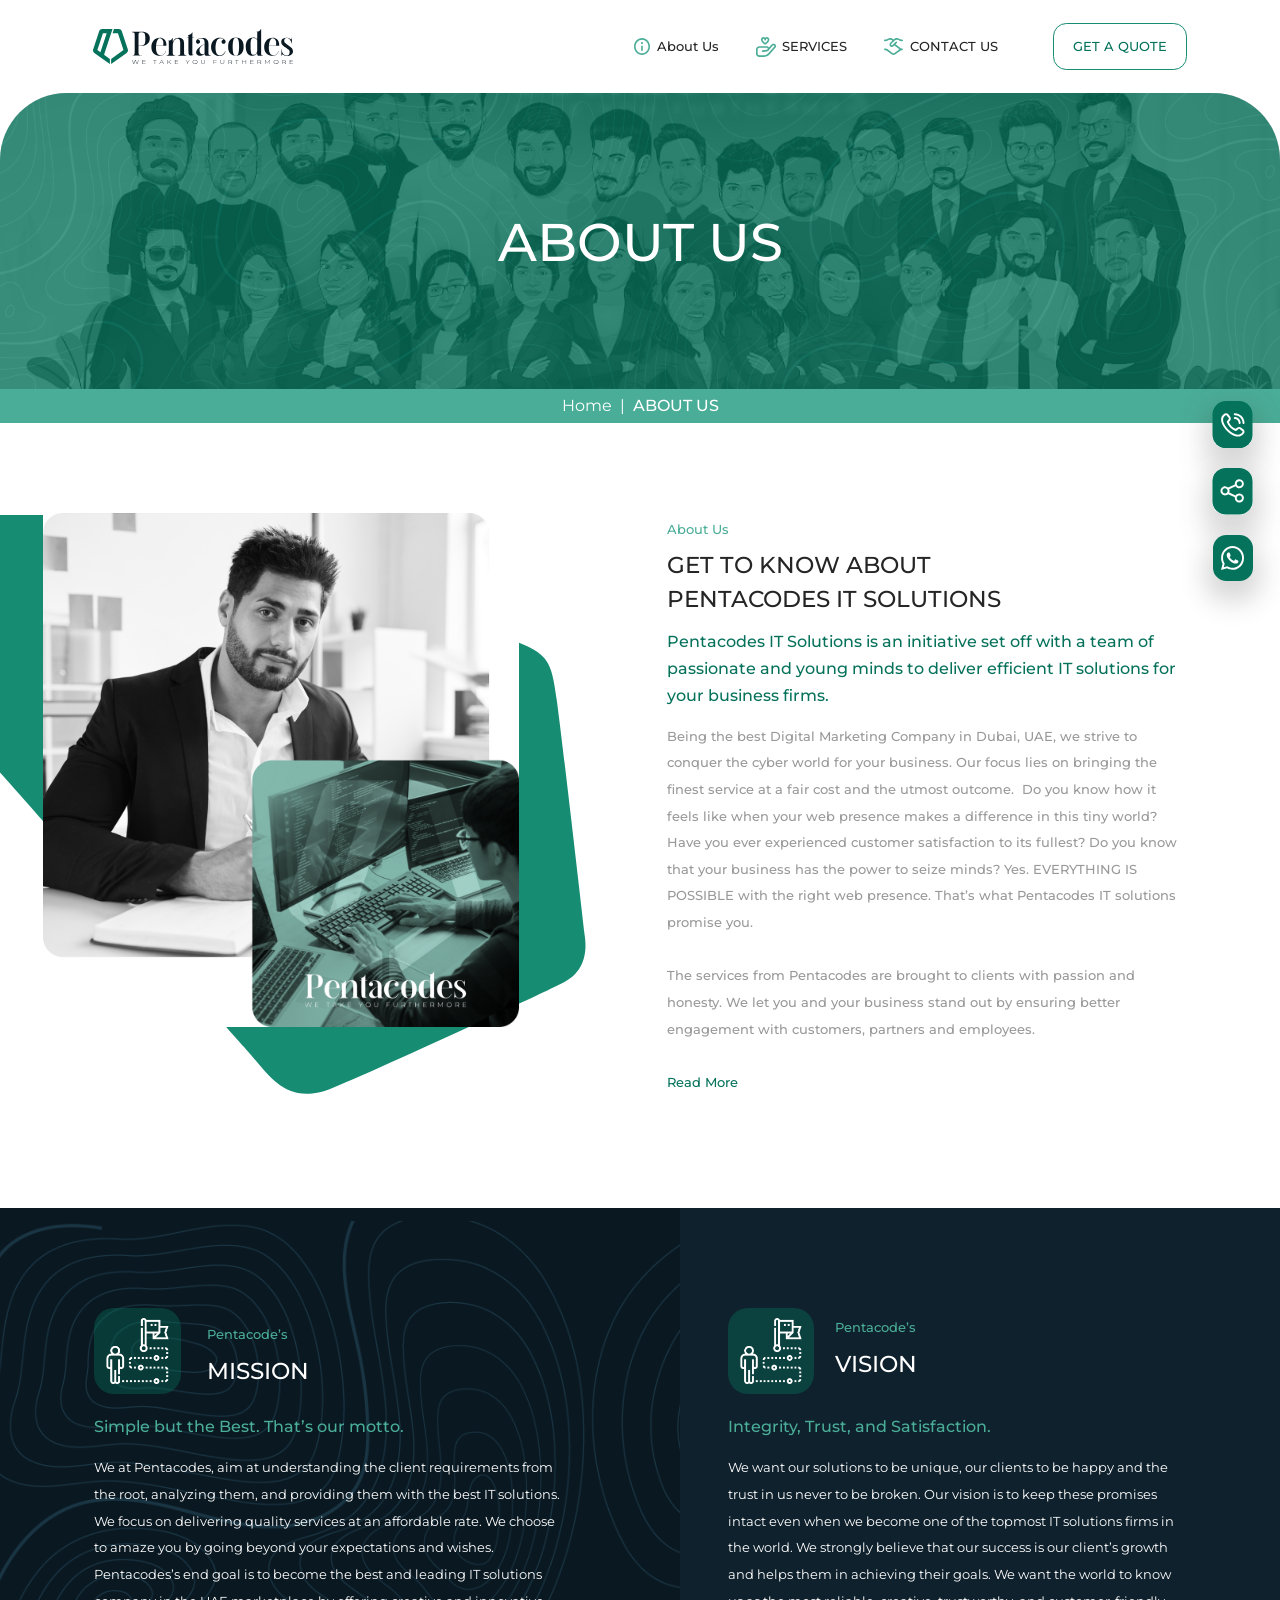
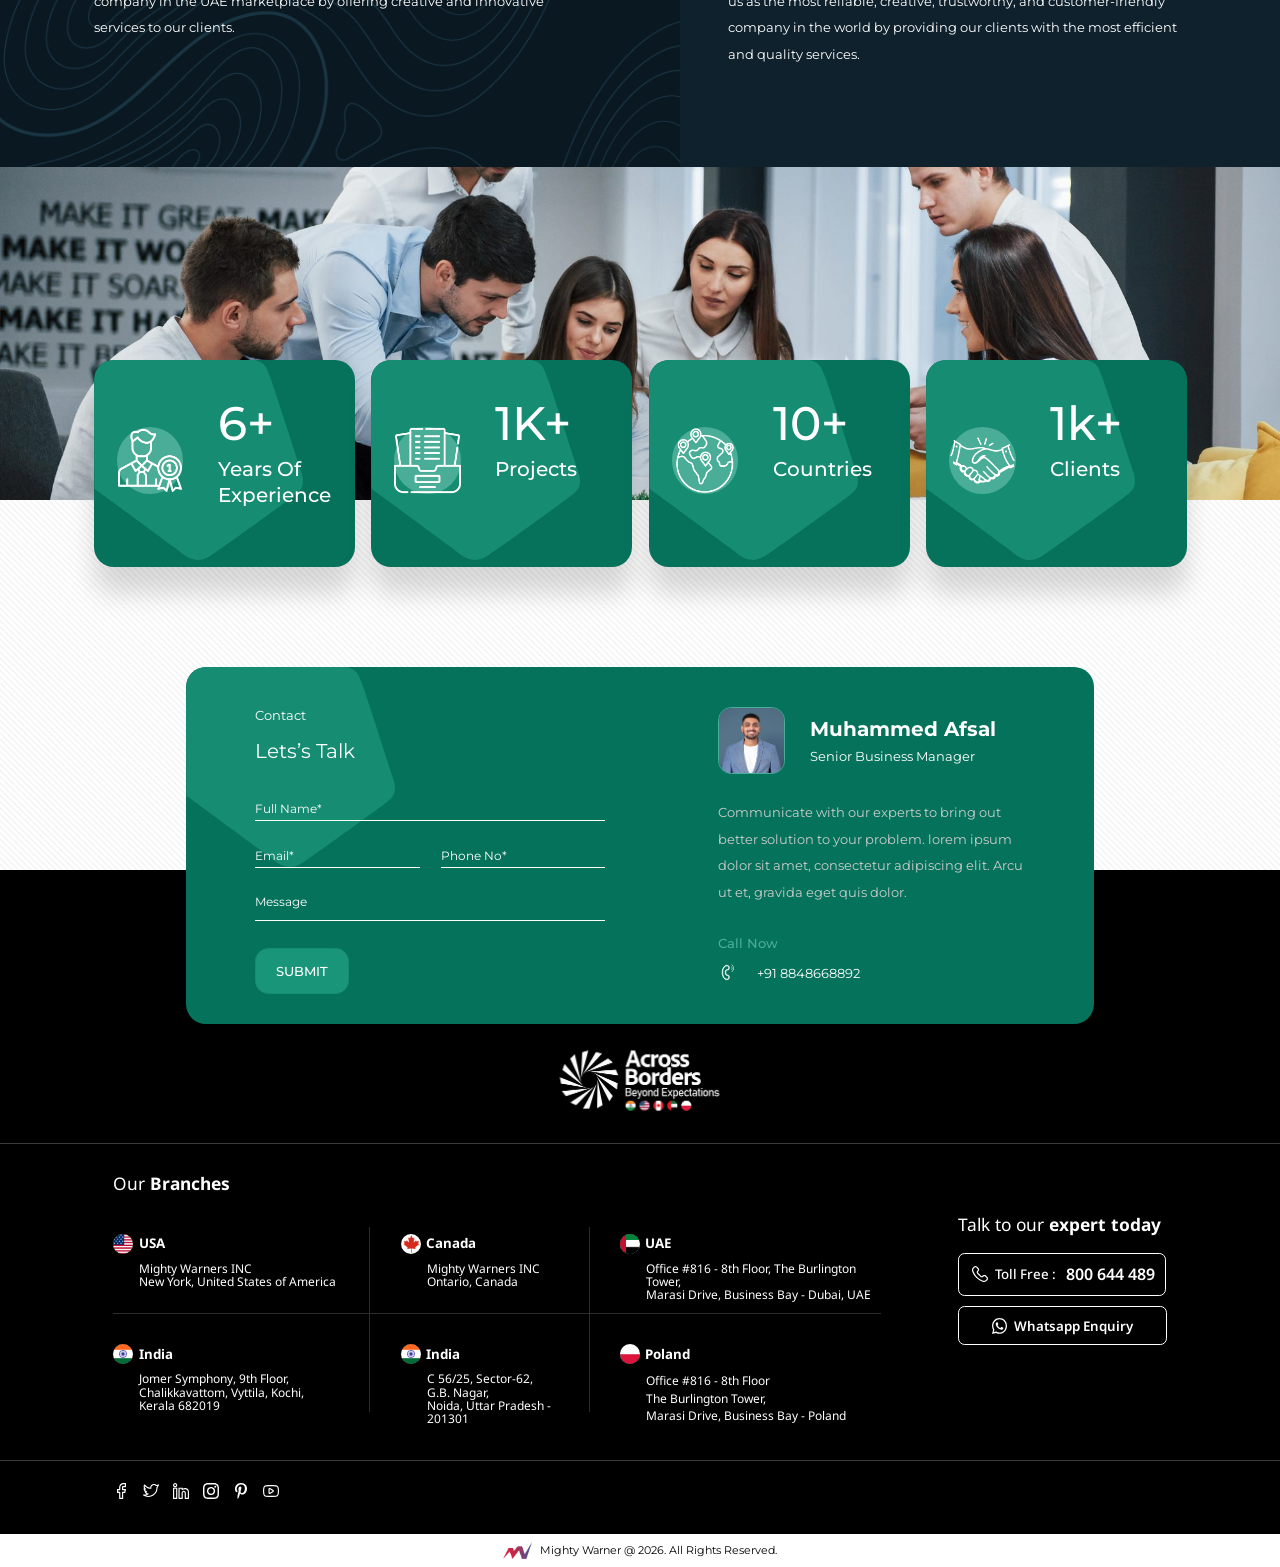
==== frontend/about.html @ 24c03537 "Initial commit" ====
<!DOCTYPE html>
<html lang="en">
<head>
  <meta charset="UTF-8">
  <meta name="viewport" content="width=device-width, initial-scale=1.0">
  <title>About Us — Pentacodes IT Solutions</title>
  <meta name="description" content="Learn about Pentacodes IT Solutions — our mission, vision, and the team behind web design, digital marketing and QuickBooks hosting for 4,300+ clients worldwide.">
  <!-- TODO: swap REPLACE_WITH_REAL_DOMAIN for the live domain before launch -->
  <link rel="canonical" href="https://REPLACE_WITH_REAL_DOMAIN/about.html">
  <meta property="og:type" content="website">
  <meta property="og:site_name" content="Pentacodes IT Solutions">
  <meta property="og:title" content="About Us — Pentacodes IT Solutions">
  <meta property="og:description" content="Our mission, vision, and the team behind Pentacodes IT Solutions.">
  <meta property="og:url" content="https://REPLACE_WITH_REAL_DOMAIN/about.html">
  <meta property="og:image" content="https://REPLACE_WITH_REAL_DOMAIN/assets/images/about2-collage.png">
  <meta name="twitter:card" content="summary_large_image">
  <meta name="twitter:title" content="About Us — Pentacodes IT Solutions">
  <meta name="twitter:description" content="Our mission, vision, and the team behind Pentacodes IT Solutions.">
  <meta name="twitter:image" content="https://REPLACE_WITH_REAL_DOMAIN/assets/images/about2-collage.png">
  <link rel="icon" type="image/svg+xml" href="assets/icons/logo-mark.svg">
  <link rel="preconnect" href="https://fonts.googleapis.com">
  <link rel="preconnect" href="https://fonts.gstatic.com" crossorigin>
  <link href="https://fonts.googleapis.com/css2?family=Montserrat:wght@400;500;600;700;800&family=Noto+Sans:wght@400;500;600;700&display=swap" rel="stylesheet">
  <link rel="stylesheet" href="css/common.css?v=11">
  <link rel="stylesheet" href="css/about.css?v=9">
</head>
<body>

  <!-- ================= HEADER ================= -->
  <header class="site-header site-header--inner">
    <div class="container">
      <a href="index.html" class="logo" aria-label="Pentacodes">
        <img class="logo__mark" src="assets/icons/logo-mark.svg" alt="">
        <img class="logo__text" src="assets/icons/logo-text.svg" alt="Pentacodes">
        <img class="logo__tagline" src="assets/icons/logo-tagline.svg" alt="We take you furthermore">
      </a>
      <button class="nav-toggle" aria-label="Toggle menu">
        <span></span><span></span><span></span>
      </button>
      <nav class="main-nav">
        <ul class="main-nav__list">
          <li class="main-nav__item main-nav__item--about">
            <a href="about.html"><img src="assets/icons/nav-about.svg" alt="">About Us</a>
          </li>
          <li class="main-nav__item main-nav__item--services">
            <a href="services.html"><img src="assets/icons/nav-services.svg" alt="">SERVICES</a>
          </li>
          <li class="main-nav__item main-nav__item--contact">
            <a href="contact.html"><img src="assets/icons/nav-contact.svg" alt="">CONTACT US</a>
          </li>
        </ul>
        <a href="contact.html" class="btn btn--white">GET A QUOTE</a>
      </nav>
    </div>
  </header>

  <!-- ================= SIDE FLOAT ================= -->
  <div class="side-float">
    <a href="#" class="side-float__btn side-float__btn--full" aria-label="Share">
      <img src="assets/icons/side-share.svg" alt="">
    </a>
    <a href="tel:+918848668892" class="side-float__btn side-float__btn--full" aria-label="Call">
      <img src="assets/icons/side-phone.svg" alt="">
    </a>
    <a href="https://wa.me/918848668892" class="side-float__btn side-float__btn--wa" aria-label="WhatsApp">
      <img src="assets/icons/side-whatsapp.svg" alt="">
    </a>
  </div>

  <!-- ================= BANNER ================= -->
  <section class="inner-banner">
    <div class="inner-banner__band">
      <img src="assets/images/innerbanner-photo.png" alt="">
      <h1 class="inner-banner__title">ABOUT US</h1>
    </div>
    <div class="inner-banner__crumb">
      <p><a href="index.html">Home</a>&nbsp;&nbsp;|&nbsp;&nbsp;<b>ABOUT US</b></p>
    </div>
  </section>

  <!-- ================= ABOUT ================= -->
  <section class="ab-about">
    <div class="ab-about__visual" aria-label="Pentacodes team">
      <img class="ab-about__deco" src="assets/images/about2-deco.svg" alt="">
      <img class="ab-about__collage" src="assets/images/about2-collage.png" alt="Pentacodes team">
    </div>
    <div class="ab-about__content">
      <p class="section-kicker">About Us</p>
      <h2 class="section-title ab-about__title">GET TO KNOW ABOUT<br>PENTACODES IT SOLUTIONS</h2>
      <p class="ab-about__intro">Pentacodes IT Solutions is an initiative set off with a team of passionate and young minds to deliver efficient IT solutions for your business firms.&nbsp;</p>
      <p class="ab-about__body">Being the best Digital Marketing Company in Dubai, UAE, we strive to conquer the cyber world for your business. Our focus lies on bringing the finest service at a fair cost and the utmost outcome.&nbsp; Do you know how it feels like when your web presence makes a difference in this tiny world? Have you ever experienced customer satisfaction to its fullest? Do you know that your business has the power to seize minds? Yes. EVERYTHING IS POSSIBLE with the right web presence. That&rsquo;s what Pentacodes IT solutions promise you.<br><br>The services from Pentacodes are brought to clients with passion and honesty. We let you and your business stand out by ensuring better engagement with customers, partners and employees.&nbsp;</p>
      <a href="#" class="ab-about__more">Read More</a>
    </div>
  </section>

  <!-- ================= MISSION & VISION ================= -->
  <section class="ab-mission">
    <div class="ab-mission__panel"></div>
    <div class="ab-mission__col ab-mission__col--left">
      <div class="ab-mission__icon">
        <img src="assets/icons/goal.png" alt="">
      </div>
      <div class="ab-mission__head">
        <p class="ab-mission__kicker">Pentacode&rsquo;s</p>
        <h2 class="ab-mission__title">MISSION</h2>
      </div>
      <p class="ab-mission__tagline">Simple but the Best. That&rsquo;s our motto.</p>
      <p class="ab-mission__body">We at Pentacodes, aim at understanding the client requirements from the root, analyzing them, and providing them with the best IT solutions. We focus on delivering quality services at an affordable rate. We choose to amaze you by going beyond your expectations and wishes. Pentacodes&rsquo;s end goal is to become the best and leading IT solutions company in the UAE marketplace by offering creative and innovative services to our clients.</p>
    </div>
    <div class="ab-mission__col ab-mission__col--right">
      <div class="ab-mission__icon">
        <img src="assets/icons/goal.png" alt="">
      </div>
      <div class="ab-mission__head">
        <p class="ab-mission__kicker">Pentacode&rsquo;s</p>
        <h2 class="ab-mission__title">VISION</h2>
      </div>
      <p class="ab-mission__tagline">Integrity, Trust, and Satisfaction.</p>
      <p class="ab-mission__body">We want our solutions to be unique, our clients to be happy and the trust in us never to be broken. Our vision is to keep these promises intact even when we become one of the topmost IT solutions firms in the world. We strongly believe that our success is our client&rsquo;s growth and helps them in achieving their goals. We want the world to know us as the most reliable, creative, trustworthy, and customer-friendly company in the world by providing our clients with the most efficient and quality services.</p>
    </div>
  </section>

  <!-- ================= COMPANY STATS ================= -->
  <section class="ab-company">
    <div class="hc-cards">
      <div class="hc-card">
        <img class="hc-card__blob" src="assets/images/footer-card-blob.svg" alt="">
        <div class="hc-card__icon">
          <span></span>
          <img src="assets/icons/stat-experience.png" alt="">
        </div>
        <div class="hc-card__text">
          <p class="hc-card__num">6+</p>
          <p class="hc-card__label">Years Of<br>Experience</p>
        </div>
      </div>
      <div class="hc-card">
        <img class="hc-card__blob" src="assets/images/footer-card-blob.svg" alt="">
        <div class="hc-card__icon">
          <span></span>
          <img src="assets/icons/stat-projects.png" alt="">
        </div>
        <div class="hc-card__text">
          <p class="hc-card__num">1K+</p>
          <p class="hc-card__label">Projects</p>
        </div>
      </div>
      <div class="hc-card">
        <img class="hc-card__blob" src="assets/images/footer-card-blob.svg" alt="">
        <div class="hc-card__icon">
          <span></span>
          <img src="assets/icons/stat-countries.png" alt="">
        </div>
        <div class="hc-card__text">
          <p class="hc-card__num">10+</p>
          <p class="hc-card__label">Countries</p>
        </div>
      </div>
      <div class="hc-card">
        <img class="hc-card__blob" src="assets/images/footer-card-blob.svg" alt="">
        <div class="hc-card__icon">
          <span></span>
          <img src="assets/icons/stat-clients.png" alt="">
        </div>
        <div class="hc-card__text">
          <p class="hc-card__num">1k+</p>
          <p class="hc-card__label">Clients</p>
        </div>
      </div>
    </div>
  </section>

  <!-- ================= TEXTURE STRIP + FOOTER ================= -->
  <div class="texture-strip ab-strip"></div>

  <footer class="site-footer ab-footer">
    <div class="footer-cta">
      <img class="footer-cta__blob" src="assets/images/footer-card-blob.svg" alt="">
      <div class="footer-cta__inner">
        <div class="footer-cta__left">
          <p class="footer-cta__kicker">Contact</p>
          <p class="footer-cta__title">Lets&rsquo;s Talk</p>
          <form class="footer-form" data-lead-form data-form-id="footer-cta" novalidate>
            <input type="text" name="name" placeholder="Full Name*" required>
            <div class="footer-form__row">
              <input type="email" name="email" placeholder="Email*" required>
              <input type="tel" name="phone" placeholder="Phone No*" required>
            </div>
            <textarea name="message" rows="1" placeholder="Message"></textarea>
            <input type="text" name="company" class="hp-field" tabindex="-1" autocomplete="off" aria-hidden="true">
            <button type="submit" class="btn btn--green">SUBMIT</button>
            <p class="form-feedback" role="status" aria-live="polite"></p>
          </form>
        </div>
        <div class="footer-cta__right">
          <div class="footer-cta__person">
            <img class="footer-cta__photo" src="assets/images/afsal.png" alt="Muhammed Afsal">
            <div>
              <p class="footer-cta__name">Muhammed Afsal</p>
              <p class="footer-cta__role">Senior Business Manager</p>
            </div>
          </div>
          <p class="footer-cta__desc">Communicate with our experts to bring out better solution to your problem. lorem ipsum dolor sit amet, consectetur adipiscing elit. Arcu ut et, gravida eget quis dolor.</p>
          <a class="footer-cta__call" href="tel:+918848668892">
            <p class="footer-cta__callnow">Call Now</p>
            <p class="footer-cta__phone">
              <img src="assets/icons/icon-callnow.svg" alt="">
              +91 8848668892
            </p>
          </a>
        </div>
      </div>
    </div>

    <div class="footer-black">
      <div class="footer-ab-logo">
        <img src="assets/images/across-borders-logo.png" alt="Across Borders — Beyond Expectations">
      </div>
      <hr class="footer-divider">
      <div class="footer-main">
        <h3 class="footer-main__heading">Our <b>Branches</b></h3>
        <div class="footer-branches">
          <div class="footer-branches__row">
            <div class="footer-branch">
              <div class="footer-branch__head">
                <img src="assets/icons/flag-usa.png" alt=""><span>USA</span>
              </div>
              <p class="footer-branch__addr">Mighty Warners INC<br>New York, United States of America</p>
            </div>
            <div class="footer-branch">
              <div class="footer-branch__head">
                <img src="assets/icons/flag-canada.png" alt=""><span>Canada</span>
              </div>
              <p class="footer-branch__addr">Mighty Warners INC<br>Ontario, Canada</p>
            </div>
            <div class="footer-branch">
              <div class="footer-branch__head">
                <img src="assets/icons/flag-uae.png" alt=""><span>UAE</span>
              </div>
              <p class="footer-branch__addr">Office #816 - 8th Floor, The Burlington Tower,<br>Marasi Drive, Business Bay - Dubai, UAE</p>
            </div>
          </div>
          <div class="footer-branches__row">
            <div class="footer-branch">
              <div class="footer-branch__head">
                <img src="assets/icons/flag-india.png" alt=""><span>India</span>
              </div>
              <p class="footer-branch__addr">Jomer Symphony, 9th Floor,<br>Chalikkavattom, Vyttila, Kochi, Kerala 682019</p>
            </div>
            <div class="footer-branch">
              <div class="footer-branch__head">
                <img src="assets/icons/flag-india.png" alt=""><span>India</span>
              </div>
              <p class="footer-branch__addr">C 56/25, Sector-62, G.B. Nagar,<br>Noida, Uttar Pradesh - 201301</p>
            </div>
            <div class="footer-branch footer-branch--poland">
              <div class="footer-branch__head">
                <img src="assets/icons/flag-poland.png" alt=""><span>Poland</span>
              </div>
              <p class="footer-branch__addr">Office #816 - 8th Floor<br>The Burlington Tower,<br>Marasi Drive, Business Bay - Poland</p>
            </div>
          </div>
          <hr class="footer-branches__hr">
        </div>
        <aside class="footer-expert">
          <p class="footer-expert__title">Talk to our <b>expert today</b></p>
          <a href="tel:800644489" class="footer-expert__btn footer-expert__btn--call">
            <img src="assets/icons/icon-call.svg" alt="">
            <span class="label">Toll Free :&nbsp;</span>
            <span class="number">800 644 489</span>
          </a>
          <a href="https://wa.me/918848668892" class="footer-expert__btn footer-expert__btn--wa">
            <img src="assets/icons/icon-whatsapp-round.svg" alt="">
            Whatsapp Enquiry
          </a>
        </aside>
      </div>
      <hr class="footer-divider footer-divider--bottom">
      <div class="footer-social-row">
        <div class="footer-socials">
          <a href="#" aria-label="Facebook"><img src="assets/icons/icon-facebook.svg" alt=""></a>
          <a href="#" aria-label="Twitter"><img src="assets/icons/icon-twitter.svg" alt=""></a>
          <a href="#" aria-label="LinkedIn"><img src="assets/icons/icon-linkedin.svg" alt=""></a>
          <a href="#" aria-label="Instagram"><img src="assets/icons/icon-instagram.svg" alt=""></a>
          <a href="#" aria-label="Pinterest"><img src="assets/icons/icon-pinterest.svg" alt=""></a>
          <a href="#" aria-label="YouTube"><img src="assets/icons/icon-youtube.svg" alt=""></a>
        </div>
      </div>
    </div>
    <div class="footer-bottombar">
      <img src="assets/icons/mw-mini-logo.png" alt="Mighty Warner">
      <span>Mighty Warner @ 2026. All Rights Reserved.</span>
    </div>
  </footer>

  <script src="js/config.js?v=1"></script>
  <script src="js/script.js?v=5"></script>
</body>
</html>
---- frontend/css/common.css ----
/* ============================================================
   Penta Tech — common.css
   Shared: tokens, reset, scaling system, header, side buttons,
   footer (Let's Talk card + branches + bottom bar)
   Design source: Figma "Penta-Tech" (1920px desktop frames)
   Unit system: 1rem = 16px at 1920px viewport. For laptops
   (1025–1919px) the root font-size scales with the viewport so
   the desktop layout renders as an exact proportional replica.
   ============================================================ */

:root {
  --green: #05735b;
  --green-panel: #07725b;
  --green-mid: #19967a;
  --green-border: #168c72;
  --green-icon-bg: #188970;
  --green-light: #4aad97;
  --navy: #0a1821;
  --navy-card: #1f3a4b;
  --text-dark: #252525;
  --grey-text: #ccc;
  --font-main: 'Montserrat', sans-serif;
  --font-alt: 'Noto Sans', sans-serif;
}

* { margin: 0; padding: 0; box-sizing: border-box; }

html { font-size: 16px; overflow-x: hidden; }
/* Laptop proportional scaling: 1920/120 = 16px  */
@media (max-width: 1919px) and (min-width: 1025px) {
  html { font-size: 0.8333333vw; }
}
@media (max-width: 1024px) {
  html { font-size: 16px; }
}

body {
  font-family: var(--font-main);
  background: #fff;
  color: var(--text-dark);
  max-width: 1920px;
  margin: 0 auto;
  overflow-x: hidden;
}

img { display: block; max-width: 100%; }
a { text-decoration: none; color: inherit; }
ul { list-style: none; }
button, input, textarea { font-family: inherit; background: none; border: none; outline: none; }

.container {
  width: 102.5rem; /* 1640 */
  margin: 0 auto;
}

/* ---------- Buttons ---------- */
.btn {
  display: inline-flex;
  align-items: center;
  justify-content: center;
  height: 4.375rem;              /* 70 */
  border-radius: 1.25rem;        /* 20 */
  border: 1px solid var(--green-border);
  font-family: var(--font-main);
  font-weight: 500;
  font-size: 1.25rem;            /* 20 */
  line-height: 2.5rem;
  cursor: pointer;
  white-space: nowrap;
  transition: transform 0.3s ease, box-shadow 0.3s ease, background-color 0.3s ease, color 0.3s ease;
}
.btn--white { background: #fff; color: var(--green); }
.btn--green { background: var(--green-mid); color: #fff; }
.btn--white:hover {
  background: var(--green);
  color: #fff;
  transform: translateY(-0.1875rem);
  box-shadow: 0 0.9375rem 1.5625rem 0 rgba(5, 115, 91, 0.25);
}
.btn--green:hover {
  background: var(--green-panel);
  transform: translateY(-0.1875rem);
  box-shadow: 0 0.9375rem 1.5625rem 0 rgba(7, 114, 91, 0.3);
}

/* ---------- Header ---------- */
.site-header {
  position: relative;
  z-index: 20;
  background: #fff;
  height: 7.5rem;                /* 120 */
}
.site-header .container {
  height: 100%;
  display: flex;
  align-items: center;
  justify-content: space-between;
}
.logo {
  position: relative;
  width: 18.75rem;               /* 300 */
  height: 3.334rem;              /* 53.34 */
  flex-shrink: 0;
}
.logo__mark {
  position: absolute; left: 0; top: 0;
  width: 3.2554rem;              /* 52.09 */
  height: 3.3217rem;             /* 53.15 */
}
.logo__text {
  position: absolute;
  left: 3.6607rem;               /* 58.57 */
  top: 0;
  width: 15.0832rem;             /* 241.33 */
  height: 2.4974rem;             /* 39.96 */
}
.logo__tagline {
  position: absolute;
  left: 3.6546rem;               /* 58.47 */
  top: 2.8788rem;                /* 46.06 */
  width: 15.0954rem;             /* 241.53 */
  height: 0.4552rem;             /* 7.28 */
}
.main-nav {
  display: flex;
  align-items: center;
}
.main-nav__list {
  display: flex;
  align-items: center;
  gap: 3.4375rem;                /* 55 */
  margin-right: 5.125rem;        /* 82 */
}
.main-nav__item a {
  display: flex;
  align-items: center;
  gap: 0.625rem;                 /* 10 */
  font-weight: 500;
  font-size: 1.25rem;            /* 20 */
  line-height: 1.25rem;
  color: var(--text-dark);
  transition: color 0.3s ease;
}
.main-nav__item a:hover { color: var(--green-mid); }
.main-nav__item img { width: 1.5625rem; height: 1.5625rem; }        /* 25 */
.main-nav__item--services img { width: 1.875rem; height: 1.875rem; } /* 30 */
.main-nav__item--contact img { width: 1.8125rem; height: 1.5625rem; } /* 29x25 */
.main-nav .btn { width: 12.5625rem; }  /* 201 */

.nav-toggle {
  display: none;
  flex-direction: column;
  gap: 6px;
  cursor: pointer;
  padding: 6px;
}
.nav-toggle span {
  display: block;
  width: 30px; height: 3px;
  background: var(--green);
  border-radius: 2px;
  transition: 0.3s;
}
.nav-toggle:hover span { background: var(--green-mid); }

/* ---------- Side floating buttons ---------- */
.side-float {
  position: fixed;
  right: 2.5625rem;              /* 41 */
  top: 37.625rem;                /* 602 */
  width: 3.75rem;                /* 60 */
  z-index: 50;
}
.side-float__btn {
  position: relative;
  display: block;
  width: 3.75rem;                /* 60 */
  height: 4.375rem;              /* 70 */
  margin-bottom: 1.875rem;       /* 30 */
  border-radius: 1.25rem;
  transition: transform 0.3s ease;
}
.side-float__btn:last-child { margin-bottom: 0; }
/* hover effects are gated to real pointers (mouse/trackpad) — on touchscreens,
   :hover fires on tap without a real "leave" event, so a scaling hover here
   would grow the button into its neighbor's 8px gap and require a confusing
   double-tap (first tap shows :hover, second tap actually follows the link) */
@media (hover: hover) and (pointer: fine) {
  .side-float__btn:hover { transform: scale(1.1); }
}
/* share / phone svgs include button bg + shadow bleed (160x170 canvas for 60x70 btn) */
.side-float__btn--full img {
  position: absolute;
  width: 10rem;                  /* 160 */
  height: 10.625rem;             /* 170 */
  max-width: none;
  left: -3.125rem;               /* -50 */
  top: -1.875rem;                /* -30 */
}
.side-float__btn--wa {
  background: var(--green);
  box-shadow: 0 1.25rem 2.5rem 0.625rem rgba(56, 52, 52, 0.2);
  display: flex;
  align-items: center;
  justify-content: center;
  transition: transform 0.3s ease, box-shadow 0.3s ease, background-color 0.3s ease;
}
@media (hover: hover) and (pointer: fine) {
  .side-float__btn--wa:hover {
    background: var(--green-mid);
    box-shadow: 0 1.25rem 2.5rem 0.625rem rgba(56, 52, 52, 0.35);
  }
}
.side-float__btn--wa img {
  width: 2.1875rem;              /* 35 */
  height: 2.2rem;
}

/* ---------- Footer ---------- */
.site-footer {
  position: relative;
  margin-top: 6.25rem; /* page sections control their own spacing; overridden per page */
}

/* Let's Talk card */
.footer-cta {
  position: relative;
  z-index: 2;
  width: 85.125rem;              /* 1362 */
  height: 33.4375rem;            /* 535 */
  margin: 0 auto -14.375rem;     /* overlaps black area by 230 */
  background: var(--green);
  border-radius: 1.875rem;       /* 30 */
  overflow: hidden;
}
.footer-cta__blob {
  position: absolute;
  left: 0; top: 0;
  width: 19.5667rem;             /* 313 */
  height: 18.75rem;              /* 300 */
}
.footer-cta__inner {
  position: relative;
  display: flex;
  justify-content: space-between;
  padding: 3.75rem 6.25rem 0 6.25rem;  /* 60 100 */
}
.footer-cta__left { width: 33.0625rem; /* 529 */ position: relative; padding-left: 0.25rem; }
.footer-cta__kicker {
  font-size: 1.25rem;            /* 20 */
  font-weight: 400;
  color: #fff;
}
.footer-cta__title {
  font-size: 1.875rem;           /* 30 */
  font-weight: 400;
  color: #fff;
  margin-top: 1.5rem;            /* 5683-5639-20 ≈ 24 */
}
.footer-form { margin-top: 3.5625rem; /* 5780-5683-30+... = 57 */ }
.footer-form input,
.footer-form textarea {
  display: block;
  width: 32.8125rem;             /* 525 */
  color: #fff;
  font-size: 1.125rem;           /* 18 */
  font-weight: 400;
  padding-bottom: 0.375rem;
  border-bottom: 1px solid #fff;
  border-radius: 0;
  resize: none;
}
.footer-form input::placeholder,
.footer-form textarea::placeholder { color: #fff; opacity: 1; }
.footer-form__row {
  display: flex;
  gap: 1.9375rem;                /* 31 */
  margin-top: 2.5rem;            /* 40 */
}

/* ---------- lead-capture forms: honeypot + submit feedback ---------- */
.hp-field {
  position: absolute !important;
  width: 1px; height: 1px;
  padding: 0; margin: -1px;
  overflow: hidden;
  clip: rect(0, 0, 0, 0);
  white-space: nowrap;
  border: 0;
}
.form-feedback {
  margin-top: 0.75rem;
  font-size: 1rem;
  font-weight: 500;
  min-height: 1.25em;
}
.form-feedback[data-state="success"] { color: var(--green-light); }
.form-feedback[data-state="error"] { color: #ff8a80; }
button[disabled] { opacity: 0.6; cursor: not-allowed; }
.footer-form__row input { width: 15.4375rem; }  /* 247 */
.footer-form textarea { margin-top: 2.5rem; height: 2.5rem; }
.footer-form .btn {
  margin-top: 2.5rem;
  width: 8.8125rem;              /* 141 */
}
.footer-cta__right { width: 29rem; /* 464 */ padding-top: 0; }
.footer-cta__person {
  display: flex;
  align-items: flex-start;
  gap: 2.375rem;                 /* 38 */
}
.footer-cta__photo {
  width: 6.25rem; height: 6.25rem;    /* 100 */
  border: 1px solid var(--green-light);
  border-radius: 1.25rem;
  object-fit: cover;
}
.footer-cta__name {
  font-size: 1.875rem;           /* 30 */
  font-weight: 700;
  color: #fff;
  margin-top: 0.9375rem;         /* 15 */
}
.footer-cta__role {
  font-size: 1.25rem;            /* 20 */
  font-weight: 400;
  color: #fff;
  margin-top: 0.625rem;
}
.footer-cta__desc {
  margin-top: 2.375rem;          /* 5777-5739+... = 38 */
  font-size: 1.25rem;            /* 20 */
  line-height: 2.5rem;           /* 40 */
  color: var(--grey-text);
  font-weight: 400;
}
.footer-cta__call { display: block; cursor: pointer; }
.footer-cta__callnow {
  margin-top: 2.75rem;           /* 44 */
  font-size: 1.25rem;
  font-weight: 500;
  color: var(--green-light);
  transition: color 0.3s ease;
}
.footer-cta__phone {
  display: flex;
  align-items: center;
  gap: 1.9375rem;                /* 31 */
  margin-top: 1.1875rem;         /* 19 */
  font-size: 1.25rem;
  color: #fff;
  transition: transform 0.3s ease;
}
.footer-cta__phone img { width: 1.7rem; height: 1.66rem; transition: transform 0.3s ease; }
.footer-cta__call:hover .footer-cta__callnow { color: #fff; }
.footer-cta__call:hover .footer-cta__phone { transform: translateX(0.3125rem); }
.footer-cta__call:hover .footer-cta__phone img { transform: scale(1.15); }

/* Black footer body */
.footer-black {
  background: #000;
  color: #fff;
  padding-top: 16.5625rem;       /* 265: across-borders logo offset from black top */
}
.footer-ab-logo {
  position: relative;
  margin: 0 auto;
  width: 15.625rem;              /* 250 */
  height: 6.2908rem;             /* 100.65 */
  overflow: hidden;
}
.footer-ab-logo img {
  position: absolute;
  max-width: none;
  width: 148.3%;                 /* Figma image crop transform */
  height: 460.43%;
  left: -24.48%;
  top: -181.65%;
}
.footer-divider {
  border: none;
  border-top: 1px solid rgba(255, 255, 255, 0.23);
  margin-top: 2.6875rem;         /* 6293-6249.7 = 43 */
}
.footer-main {
  position: relative;
  width: 98.75rem;               /* 1580 (170 margins) */
  margin: 2.9375rem auto 0;      /* 6340-6293 = 47 */
  min-height: 26.75rem;          /* 6293->6800 area minus heading offset */
}
.footer-main__heading {
  font-family: var(--font-alt);
  font-size: 1.625rem;           /* 26 */
  font-weight: 400;
  line-height: 1.625rem;
}
.footer-main__heading b { font-weight: 700; }

.footer-branches {
  position: relative;
  width: 71.9375rem;             /* 1151: 170 -> 1321 */
  display: flow-root;            /* keep row margins inside so divider offsets stay anchored */
}
.footer-branches__row {
  display: flex;
  margin-top: 3.875rem;          /* rows at y6428; branches div starts at heading bottom (6366) */
}
.footer-branches__row + .footer-branches__row {
  margin-top: 4rem;              /* row2 at y6594; row1 bottom ≈ 6530 */
}
.footer-branch { font-family: var(--font-alt); }
.footer-branch:nth-child(1) { width: 26.9375rem; }  /* col2 starts at 431 */
.footer-branch:nth-child(2) { width: 20.5625rem; }  /* col3 starts at 760 (930-170) */
.footer-branch:nth-child(3) { flex: 1; }
.footer-branch__head {
  display: flex;
  align-items: center;
  gap: 0.5rem;                   /* 8 */
}
.footer-branch__head img {
  width: 1.875rem; height: 1.875rem;   /* 30 */
  border-radius: 50%;                  /* clip export canvas to the circular flag */
  object-fit: cover;
}
.footer-branch__head span {
  font-size: 1.25rem;            /* 20 */
  font-weight: 700;
  line-height: 1.25rem;
}
.footer-branch__addr {
  margin: 0.75rem 0 0 2.4375rem; /* text starts 39px right of col */
  font-size: 1.125rem;           /* 18 */
  font-weight: 400;
  line-height: 1.25rem;          /* 20 */
}
.footer-branch--poland .footer-branch__addr { line-height: 1.625rem; } /* 26 */
/* exact Figma text-block widths so addresses wrap inside their grid cells */
.footer-branches__row:nth-child(1) .footer-branch:nth-child(1) .footer-branch__addr { max-width: 18.625rem; }  /* 298 */
.footer-branches__row:nth-child(1) .footer-branch:nth-child(2) .footer-branch__addr { max-width: 12.0225rem; } /* 192.4 */
.footer-branches__row:nth-child(1) .footer-branch:nth-child(3) .footer-branch__addr { max-width: 22rem; }      /* 352 */
.footer-branches__row:nth-child(2) .footer-branch:nth-child(1) .footer-branch__addr { max-width: 18.3335rem; } /* 293.3 */
.footer-branches__row:nth-child(2) .footer-branch:nth-child(2) .footer-branch__addr { max-width: 12.25rem; }   /* 196 */
.footer-branches__row:nth-child(2) .footer-branch:nth-child(3) .footer-branch__addr { max-width: 24.4375rem; } /* 391 */

/* vertical dividers between branch columns (x 554 & 883 abs => 384 & 713 in container) */
.footer-branches::before,
.footer-branches::after {
  content: "";
  position: absolute;
  top: 3.25rem;                  /* lines y6418..6696; branches div top = 6366 */
  height: 17.375rem;             /* 278 */
  width: 0;
  border-left: 1px solid #2c2c2c;
}
.footer-branches::before { left: 24rem; }      /* 554-170 = 384 */
.footer-branches::after { left: 44.5625rem; }  /* 883-170 = 713 */
/* horizontal divider between rows (y 6547) */
.footer-branches .footer-branches__hr {
  position: absolute;
  left: 0;
  top: 11.3125rem;               /* 6547; branches div top = 6366 */
  width: 100%;
  border: none;
  border-top: 1px solid #2c2c2c;
}

/* Right: talk to expert */
.footer-expert {
  position: absolute;
  right: 0;
  top: 3.875rem;                 /* 6402-6340 = 62 */
  width: 19.5625rem;             /* 313 */
  font-family: var(--font-alt);
}
.footer-expert__title {
  font-size: 1.625rem;           /* 26 */
  font-weight: 400;
  line-height: 1.625rem;
  white-space: nowrap;
}
.footer-expert__title b { font-weight: 700; }
.footer-expert__btn {
  display: flex;
  align-items: center;
  gap: 0.625rem;
  border: 1px solid #fff;
  border-radius: 0.625rem;       /* 10 */
  color: #fff;
  font-family: var(--font-alt);
  white-space: nowrap;
  transition: background-color 0.3s ease, color 0.3s ease, transform 0.3s ease;
}
.footer-expert__btn:hover {
  background: #fff;
  color: var(--green-panel);
  transform: translateY(-0.1875rem);
}
.footer-expert__btn img { width: 1.5rem; height: 1.5rem; }
.footer-expert__btn--call {
  margin-top: 1.8125rem;         /* 6457-6402-26 = 29 */
  width: 19.5rem;                /* 312 */
  height: 4rem;                  /* 64 */
  padding: 0 1.25rem;
}
.footer-expert__btn--call .label { font-size: 1.25rem; font-weight: 500; }
.footer-expert__btn--call .number { font-size: 1.5rem; font-weight: 600; }
.footer-expert__btn--wa {
  margin-top: 1rem;              /* 6537-6457-64 = 16 */
  width: 19.5625rem;             /* 313 */
  height: 3.625rem;              /* 58 */
  justify-content: center;
  font-size: 1.25rem;
  font-weight: 600;
}

/* social row */
.footer-divider--bottom { margin-top: 0; }
.footer-social-row {
  width: 98.75rem;
  margin: 0 auto;
  display: flex;
  align-items: center;
  justify-content: space-between;
  padding: 2rem 0 3.3125rem;     /* 6832-6800 = 32 top; 6909-6856 = 53 bottom */
}
.footer-socials {
  display: flex;
  align-items: center;
  gap: 1.3125rem;                /* 21 */
}
.footer-socials a {
  display: flex; align-items: center; justify-content: center;
  width: 1.5rem; height: 1.5rem;
  transition: transform 0.3s ease, opacity 0.3s ease;
}
.footer-socials a:hover { transform: translateY(-0.25rem) scale(1.15); opacity: 0.85; }
.footer-socials img { max-width: 100%; max-height: 100%; width: auto; height: auto; }
.footer-copy {
  font-family: var(--font-alt);
  font-size: 1.25rem;            /* 20 */
  font-weight: 500;
  line-height: 1.25rem;
}

/* bottom white bar */
.footer-bottombar {
  background: #fff;
  height: 3.125rem;              /* 50 */
  display: flex;
  align-items: center;
  justify-content: center;
  gap: 0.6875rem;                /* 11 */
}
.footer-bottombar img {
  width: 2.75rem;                /* 44 */
  height: 1.5613rem;             /* 25 */
  object-fit: contain;
}
.footer-bottombar span {
  font-size: 1rem;               /* 16 */
  color: #000;
  font-weight: 400;
}

/* ---------- shared section headings ---------- */
.section-kicker {
  font-size: 1.25rem;            /* 20 */
  line-height: 1.25rem;
  font-weight: 500;
  color: var(--green-light);
}
.section-title {
  font-size: 2.125rem;           /* 34 */
  line-height: 2.5rem;           /* 40 */
  font-weight: 500;
  color: var(--text-dark);
  margin-top: 1.25rem;           /* 20 */
}
.section-title--white { color: #fff; }

/* ---------- slider dots ---------- */
.dot {
  width: 0.625rem; height: 0.625rem;   /* 10 */
  border-radius: 0.625rem;
  background: var(--green-light);
  cursor: pointer;
  transition: transform 0.3s ease, background-color 0.3s ease, width 0.3s ease;
}
.dot--active {
  width: 1.875rem;               /* 30 */
  background: var(--green-panel);
}
.dot--white { background: #fff; }
.dot:hover { transform: scale(1.3); background: var(--green-panel); }
.dot--white:hover { background: #fff; opacity: 0.8; }
.dot--active:hover { transform: none; }

/* ---------- company stat cards (Home / About / Service Details) ---------- */
.hc-cards {
  position: absolute;
  left: 8.8125rem;               /* 141 */
  top: 18.125rem;                /* 290 from section top */
  display: flex;
  gap: 1.578rem;                 /* 25.24 */
  z-index: 2;
}
.hc-card {
  position: relative;
  width: 24.4375rem;             /* 391 */
  height: 19.375rem;             /* 310 */
  background: var(--green-panel);
  border-radius: 1.875rem;       /* 30 */
  box-shadow: 0 2.5rem 2.5rem 0 rgba(0, 0, 0, 0.15);
  overflow: hidden;
  transition: transform 0.3s ease, box-shadow 0.3s ease, background-color 0.3s ease;
}
.hc-card:hover {
  transform: translateY(-0.625rem);
  background: var(--green-mid);
  box-shadow: 0 2.5rem 3.125rem 0 rgba(0, 0, 0, 0.25);
}
.hc-card__blob {
  position: absolute;
  left: 0; top: 0;
  width: 19.5625rem;             /* 313 */
  height: 18.75rem;              /* 300 */
}
.hc-card__icon {
  position: absolute;
  left: 2.125rem;                /* 34 */
  top: 6.25rem;                  /* 100 */
  width: 6.25rem; height: 6.25rem;
}
.hc-card__icon span {
  position: absolute; inset: 0;
  border-radius: 50%;
  background: var(--green-light);
}
.hc-card__icon img {
  position: absolute; inset: 0;
  width: 100%; height: 100%;
}
.hc-card__text {
  position: absolute;
  left: 11.625rem;               /* 186 */
  top: 3.4375rem;                /* 55 */
  color: #fff;
  font-weight: 500;
}
.hc-card__num {
  font-size: 4.375rem;           /* 70 */
  line-height: 5rem;
}
.hc-card__label {
  font-size: 1.875rem;           /* 30 */
  line-height: 2.5rem;           /* 40 */
  margin-top: 0.5rem;
}

/* ---------- dark services bar pieces (Home banner / Service Details) ---------- */
/* interactive service items: flat by default, green raised card when highlighted.
   240-wide blocks centered on each column; position (left) set per bar in its own CSS. */
.bs-item {
  position: absolute;
  top: 3.125rem;                 /* flat: 50 */
  width: 15rem;                  /* 240 */
  text-align: center;
  border-radius: 1.25rem;        /* 20 */
  cursor: pointer;
  z-index: 2;
  transition: top 0.3s ease, background-color 0.3s ease, box-shadow 0.3s ease;
}
.bs-item .bs-icon { margin: 0 auto; transition: margin-top 0.3s ease; }
.bs-item p {
  margin-top: 1.25rem;
  font-size: 1.25rem;            /* 20 */
  line-height: 2.5rem;           /* 40 */
  font-weight: 500;
  color: #fff;
  transition: margin-top 0.3s ease;
}
.bs-item.is-highlight {
  top: -2.125rem;                /* raised 34 above the bar */
  height: 19.3125rem;            /* 309 */
  background: var(--green-mid);
  box-shadow: 0 2.5rem 2.5rem 0 rgba(0, 0, 0, 0.1);
}
.bs-item.is-highlight .bs-icon { margin-top: 3.4375rem; }   /* 55 */
.bs-item.is-highlight .bs-icon__circle { background: var(--green-icon-bg); }
.bs-item.is-highlight p { margin-top: 2.8125rem; }          /* 45 */

/* vertical "Enquire Now" column, shown beside whichever item is highlighted */
.bs-item__enquire {
  position: absolute;
  left: 100%;
  margin-left: 0.625rem;         /* 10px gap (Figma: card edge → icon group) */
  top: 4rem;                     /* bar-rel y30 − card top −34 = 64 */
  width: 3.125rem;
  height: 12.5rem;
  opacity: 0;
  visibility: hidden;
  transition: opacity 0.3s ease, visibility 0.3s ease;
}
.bs-item.is-highlight .bs-item__enquire { opacity: 1; visibility: visible; }
.bs-item__enquire img {
  position: absolute;
  left: 0; top: 0;
  width: 1.5613rem;              /* 25 */
  height: 1.5625rem;
  transform: scaleX(-1);
}
.bs-item__enquire span {
  position: absolute;
  left: 0.3125rem;               /* +5 (Figma text col offset) */
  top: 2.8125rem;                /* 45 */
  writing-mode: vertical-rl;
  transform: rotate(180deg);
  font-size: 1rem;               /* 16 */
  letter-spacing: 0.3rem;        /* 4.8 */
  color: var(--green-light);
  white-space: nowrap;
  height: 9.5625rem;             /* 153 */
}

.bs-icon {
  position: relative;
  width: 8.875rem;               /* icon 100 + circle offset 42 */
  height: 6.875rem;              /* 110 */
}
.bs-icon__circle {
  position: absolute;
  left: 2.625rem;                /* +42 */
  top: 0;
  width: 6.25rem; height: 6.25rem;
  border-radius: 50%;
  background: var(--navy-card);
}
.bs-icon__circle--card { background: var(--green-icon-bg); }
.bs-icon img,
.bs-icon__qb {
  position: absolute;
  left: 0;
  top: 0.625rem;                 /* 10 */
  width: 6.25rem; height: 6.25rem;
}
/* QuickBooks icon: black source png inverted to white (robust everywhere) */
.bs-icon__qb {
  background: url("../assets/icons/service-quickbooks-mask.png") 0 0 / 6.25rem 6.25rem no-repeat;
  filter: invert(1);
}
.bs-divider {
  position: absolute;
  top: 1.5625rem;                /* 25 */
  height: 15.625rem;             /* 250 */
  width: 0;
  border-left: 1px solid #395d74;
}

/* ---------- inner-page header & banner ---------- */
.site-header--inner { height: 8.75rem; }   /* 140 */

.inner-banner {
  position: relative;
}
.inner-banner__band {
  position: relative;
  height: 27.75rem;              /* 444 */
  border-radius: 6.25rem 6.25rem 0 0;   /* 100 top corners */
  overflow: hidden;
}
.inner-banner__band > img {
  position: absolute;
  left: 0; top: -0.14rem;
  width: 100%;
  height: 43.2406rem;            /* 691.85 */
  object-fit: cover;
  filter: grayscale(1);
}
.inner-banner__band::before {
  content: "";
  position: absolute; inset: 0;
  background: rgba(7, 114, 91, 0.8);
  z-index: 1;
}
.inner-banner__band::after {
  content: "";
  position: absolute; inset: 0;
  background: url("../assets/images/banner-texture.png") center / cover no-repeat;
  mix-blend-mode: soft-light;
  opacity: 0.2;
  z-index: 2;
}
.inner-banner__title {
  position: absolute;
  left: 0;
  top: 11.375rem;                /* 322-140 = 182 */
  width: 100%;
  text-align: center;
  font-size: 5rem;               /* 80 */
  line-height: 5rem;
  font-weight: 500;
  color: #fff;
  z-index: 3;
}
.inner-banner__crumb {
  height: 3.125rem;              /* 50 */
  background: var(--green-light);
  display: flex;
  align-items: center;
  justify-content: center;
}
.inner-banner__crumb p {
  font-size: 1.5rem;             /* 24 */
  line-height: 2.5rem;
  font-weight: 400;
  color: #fff;
  white-space: pre;
}
.inner-banner__crumb b { font-weight: 500; }

/* ---------- white texture strip (behind footer on inner pages) ---------- */
.texture-strip {
  position: relative;
  background: #fff;
  overflow: hidden;
}
.texture-strip::after {
  content: "";
  position: absolute; inset: 0;
  background: url("../assets/images/servicesbar-texture.png") center / cover no-repeat;
  mix-blend-mode: difference;
  opacity: 0.6;
  pointer-events: none;
}

/* ============================================================
   RESPONSIVE — tablet & mobile only (desktop/laptop untouched)
   ============================================================ */
@media (max-width: 1024px) {
  body { max-width: 100%; }
  .container { width: 100%; padding: 0 24px; }

  /* header */
  .site-header { height: 80px; }
  .logo { transform-origin: left center; transform: scale(0.85); }
  .main-nav {
    position: fixed;
    inset: 80px 0 auto 0;
    background: #fff;
    flex-direction: column;
    align-items: flex-start;
    padding: 20px 24px 30px;
    box-shadow: 0 20px 30px rgba(0,0,0,0.1);
    transform: translateY(-130%);
    transition: transform 0.35s ease;
    z-index: 30;
  }
  .main-nav.is-open { transform: translateY(0); }
  .main-nav__list {
    flex-direction: column;
    align-items: flex-start;
    gap: 22px;
    margin: 0 0 24px 0;
  }
  .main-nav__item a { font-size: 18px; }
  .main-nav .btn { width: 180px; height: 54px; font-size: 16px; border-radius: 14px; }
  .nav-toggle { display: flex; }

  /* side buttons */
  .side-float {
    right: 16px;
    top: auto;
    bottom: 16px;
    width: auto;
    display: flex;
    align-items: center;
    gap: 14px;
  }
  .side-float__btn {
    width: 44px;
    height: 51px;              /* matches the desktop 60:70 button ratio at this scale */
    margin-bottom: 0;
    border-radius: 15px;
  }
  /* the share/call artwork is a single flattened image (button square + drop
     shadow baked in, on a 160x170 canvas with the real 60x70 square offset at
     50,30) — the button box below must scale by the exact same factor in both
     directions or the baked square drifts out of alignment with the real box
     and the three buttons visually smear into one shape */
  .side-float__btn--full { overflow: hidden; border-radius: 15px; }
  .side-float__btn--full img { width: 117px; height: 125px; left: -37px; top: -22px; }
  .side-float__btn--wa img { width: 23px; height: 23px; }

  /* dark services bar items (shared: Home banner + Service Details bar) → slider cards */
  .bs-item {
    position: static;
    flex: 0 0 200px;
    width: 200px;
    height: auto;
    padding: 18px 10px 14px;
    text-align: center;
    border-radius: 16px;
    scroll-snap-align: center;
  }
  .bs-item.is-highlight { top: 0; height: auto; }
  .bs-item.is-highlight .bs-icon { margin-top: 0; }
  .bs-item p, .bs-item.is-highlight p { margin-top: 8px; font-size: 16px; line-height: 24px; }
  .bs-item__enquire, .bs-divider, .sd-bar__arrow { display: none; }
  .bs-icon { width: 106px; height: 96px; }
  .bs-icon__circle { left: 36px; width: 84px; height: 84px; }
  .bs-icon img, .bs-icon__qb { top: 8px; width: 84px; height: 84px; background-size: 84px 84px; }

  /* inner banner */
  .inner-banner__band { height: 260px; border-radius: 32px 32px 0 0; }
  .inner-banner__band > img { height: 100%; }
  .inner-banner__title { font-size: 40px; line-height: 44px; top: 105px; }
  .inner-banner__crumb { height: 44px; }
  .inner-banner__crumb p { font-size: 16px; }

  /* company stat cards → swipeable slider */
  .hc-cards {
    position: static;
    display: flex;
    flex-wrap: nowrap;
    overflow-x: auto;
    scroll-snap-type: x mandatory;
    -webkit-overflow-scrolling: touch;
    scrollbar-width: none;
    gap: 16px;
    padding: 4px 4px 44px;         /* room for the card shadow */
    transform: translateY(60px);
  }
  .hc-cards::-webkit-scrollbar { display: none; }
  .hc-card { flex: 0 0 250px; width: 250px; height: 210px; scroll-snap-align: center; }
  .hc-card__icon { left: 20px; top: 62px; width: 68px; height: 68px; }
  .hc-card__text { left: 104px; top: 42px; }
  .hc-card__num { font-size: 38px; line-height: 50px; }
  .hc-card__label { font-size: 17px; line-height: 24px; }

  /* footer */
  .footer-cta {
    width: calc(100% - 48px);
    height: auto;
    margin: 0 auto -120px;
    padding-bottom: 40px;
  }
  .footer-cta__inner {
    flex-direction: column;
    padding: 40px 32px 0;
    gap: 40px;
  }
  .footer-cta__left, .footer-cta__right { width: 100%; }
  .footer-form input, .footer-form textarea, .footer-form__row input { width: 100%; }
  .footer-form__row { flex-direction: row; gap: 24px; }
  .footer-cta__blob { display: none; }
  .footer-black { padding-top: 180px; }
  .footer-ab-logo { width: 200px; height: 81px; }
  .footer-divider { margin-top: 32px; }
  .footer-main { width: 100%; padding: 0 24px; min-height: 0; }
  .footer-main__heading {
    text-align: center;
    font-size: 24px;
    line-height: 30px;
  }
  .footer-branches {
    width: 100%;
    display: grid;
    grid-template-columns: repeat(2, minmax(0, 1fr));
    gap: 32px 24px;
    margin-top: 32px;
  }
  .footer-branches::before, .footer-branches::after, .footer-branches .footer-branches__hr { display: none; }
  .footer-branches__row { display: contents; margin-top: 0; }
  .footer-branches__row + .footer-branches__row { margin-top: 0; }
  .footer-branch:nth-child(1), .footer-branch:nth-child(2), .footer-branch:nth-child(3) {
    width: auto;
    flex: none;
  }
  .footer-branch__head { justify-content: center; }
  .footer-branch__head span { line-height: 24px; }
  .footer-branch__addr {
    margin: 10px auto 0;
    max-width: 100% !important;
    text-align: center;
    font-size: 15px;
    line-height: 22px;
    overflow-wrap: anywhere;
  }
  .footer-branch--poland .footer-branch__addr {
    line-height: 22px;
  }
  .footer-expert {
    position: static;
    display: flex;
    flex-wrap: wrap;
    justify-content: center;
    gap: 14px;
    margin: 40px auto 0;
    width: min(100%, 520px);
  }
  .footer-expert__title {
    flex: 0 0 100%;
    text-align: center;
    white-space: normal;
  }
  .footer-expert__btn {
    margin-top: 0;
    flex: 1 1 calc(50% - 7px);
    min-width: 0;
    justify-content: center;
    text-align: center;
  }
  .footer-expert__btn--call,
  .footer-expert__btn--wa {
    width: auto;
    height: 54px;
    border-radius: 10px;
    padding: 0 12px;
    gap: 6px;
  }
  .footer-expert__btn img { width: 20px; height: 20px; }
  .footer-expert__btn--call .label { font-size: 13px; }
  .footer-expert__btn--call .number { font-size: 15px; }
  .footer-expert__btn--wa { font-size: 14px; }
  .footer-social-row {
    width: 100%;
    justify-content: center;
    padding: 24px 24px 24px;
  }
  .footer-bottombar { height: 46px; }
}

@media (max-width: 767px) {
  .container { padding: 0 16px; }
  .main-nav {
    padding: 16px 20px 22px;
  }
  .main-nav__list {
    gap: 16px;
    margin-bottom: 18px;
  }
  .main-nav__item a {
    font-size: 14px;
    line-height: 18px;
  }
  .main-nav .btn {
    width: 126px;
    height: 36px;
    border-radius: 9px;
    font-size: 11px;
    line-height: 14px;
  }
  .btn {
    height: 38px;
    border-radius: 9px;
    font-size: 11px;
    line-height: 14px;
    padding: 0 16px;
  }
  .section-kicker {
    font-size: 13px;
    line-height: 17px;
  }
  .section-title {
    font-size: 22px;
    line-height: 28px;
    margin-top: 10px;
  }
  .hc-card { flex-basis: 230px; width: 230px; }
  .inner-banner__band { height: 170px; border-radius: 20px 20px 0 0; }
  .inner-banner__title { font-size: 24px; line-height: 30px; top: 76px; }
  .inner-banner__crumb { height: 36px; }
  .inner-banner__crumb p { font-size: 12px; line-height: 18px; }
  .footer-cta {
    width: calc(100% - 48px);
    max-width: 360px;
    margin-bottom: -86px;
    border-radius: 16px;
    padding-bottom: 28px;
  }
  .footer-cta__inner { padding: 26px 18px 0; gap: 26px; }
  .footer-cta__kicker { font-size: 13px; }
  .footer-cta__title { font-size: 20px; margin-top: 12px; }
  .footer-form { margin-top: 24px; }
  .footer-form__row { flex-direction: column; gap: 18px; margin-top: 18px; }
  .footer-form input,
  .footer-form textarea {
    font-size: 13px;
    padding-bottom: 6px;
  }
  .footer-form textarea { margin-top: 18px; }
  .footer-form .btn {
    width: 110px;
    height: 36px;
    margin-top: 20px;
    font-size: 12px;
  }
  .footer-cta__person { gap: 18px; }
  .footer-cta__photo { width: 64px; height: 64px; border-radius: 12px; }
  .footer-cta__name { font-size: 18px; margin-top: 4px; }
  .footer-cta__role { font-size: 13px; }
  .footer-cta__desc { font-size: 13px; line-height: 22px; margin-top: 18px; }
  .footer-cta__callnow,
  .footer-cta__phone { font-size: 13px; }
  .footer-black { padding-top: 128px; }
  .footer-main { padding: 0 18px; }
  .footer-main__heading { font-size: 20px; line-height: 26px; }
  .footer-branches {
    grid-template-columns: repeat(2, minmax(0, 1fr));
    gap: 24px 16px;
    margin-top: 24px;
  }
  .footer-branch:nth-child(1), .footer-branch:nth-child(2), .footer-branch:nth-child(3) { width: auto; }
  .footer-branch__head { gap: 6px; }
  .footer-branch__head img { width: 24px; height: 24px; }
  .footer-branch__head span { font-size: 14px; line-height: 18px; }
  .footer-branch__addr {
    font-size: 11px;
    line-height: 16px;
    overflow-wrap: anywhere;
  }
  .footer-branch--poland .footer-branch__addr {
    line-height: 16px;
  }
  .footer-branches__row { gap: 0; }
  .footer-expert { width: 100%; gap: 10px; }
  .footer-expert__title { font-size: 20px; line-height: 24px; }
  .footer-expert__btn {
    flex: 0 0 calc(50% - 5px);
    width: calc(50% - 5px);
    white-space: normal;
  }
  .footer-expert__btn--call, .footer-expert__btn--wa {
    flex: 0 0 calc(50% - 5px);
    max-width: none;
    border-radius: 10px;
  }
  .footer-expert__btn--call {
    min-height: 48px;
    height: auto;
    padding: 6px;
    gap: 4px;
    flex-wrap: wrap;
    line-height: 15px;
  }
  .footer-expert__btn img { width: 18px; height: 18px; }
  .footer-expert__btn--call .label { font-size: 12px; }
  .footer-expert__btn--call .number { font-size: 13px; }
  .footer-expert__btn--wa {
    min-height: 48px;
    height: auto;
    font-size: 12px;
    padding: 6px;
    gap: 4px;
    line-height: 15px;
  }
  .footer-social-row {
    flex-direction: row;
    justify-content: center;
    gap: 0;
    align-items: center;
    padding: 22px 18px 22px;
  }
  .footer-bottombar span { font-size: 12px; }
}

/* Responsive type and spacing polish */
@media (max-width: 1024px) {
  body {
    font-size: 15px;
    line-height: 1.45;
  }
  p {
    font-weight: 400;
  }
  .section-kicker {
    font-size: 15px;
    line-height: 20px;
    font-weight: 400;
  }
  .section-title {
    font-size: 28px;
    line-height: 36px;
    font-weight: 500;
  }
  .btn {
    min-height: 44px;
    font-size: 14px;
    line-height: 18px;
    font-weight: 500;
  }
  .main-nav__item a {
    font-size: 16px;
    line-height: 20px;
  }
  .main-nav .btn {
    height: 46px;
    font-size: 14px;
  }
  .bs-item p,
  .bs-item.is-highlight p {
    font-size: 14px;
    line-height: 20px;
    font-weight: 500;
  }
  .inner-banner__title {
    font-size: 34px;
    line-height: 40px;
    font-weight: 500;
  }
  .inner-banner__crumb p {
    font-size: 14px;
    line-height: 20px;
  }
  .hc-card__num {
    font-size: 34px;
    line-height: 42px;
  }
  .hc-card__label {
    font-size: 15px;
    line-height: 21px;
    font-weight: 500;
  }
  .footer-cta {
    max-width: 760px;
  }
  .footer-cta__kicker {
    font-size: 15px;
    line-height: 20px;
  }
  .footer-cta__title {
    font-size: 24px;
    line-height: 32px;
  }
  .footer-cta__desc {
    font-size: 14px;
    line-height: 23px;
  }
  .footer-form input,
  .footer-form textarea {
    font-size: 14px;
    line-height: 20px;
  }
  .footer-main__heading {
    font-size: 22px;
    line-height: 28px;
  }
  .footer-branch__addr {
    font-size: 13px;
    line-height: 19px;
    font-weight: 400;
  }
  .footer-branch--poland .footer-branch__addr {
    line-height: 19px;
  }
  .footer-expert__title {
    font-size: 22px;
    line-height: 28px;
  }
}

@media (max-width: 767px) {
  body {
    font-size: 12px;
    line-height: 1.55;
  }
  .section-kicker {
    font-size: 12px;
    line-height: 16px;
  }
  .section-title {
    font-size: 21px;
    line-height: 27px;
  }
  .btn {
    min-height: 36px;
    font-size: 12px;
    line-height: 16px;
    font-weight: 500;
  }
  .main-nav .btn {
    width: 116px;
    height: 38px;
    font-size: 12px;
    line-height: 16px;
    border-radius: 8px;
  }
  .inner-banner__title {
    font-size: 23px;
    line-height: 29px;
  }
  .inner-banner__crumb p {
    font-size: 12px;
    line-height: 17px;
  }
  .bs-item p,
  .bs-item.is-highlight p {
    font-size: 12px;
    line-height: 17px;
  }
  .hc-card__num {
    font-size: 30px;
    line-height: 36px;
  }
  .hc-card__label {
    font-size: 13px;
    line-height: 18px;
  }
  .footer-cta__title {
    font-size: 18px;
    line-height: 24px;
  }
  .footer-cta__desc {
    font-size: 12px;
    line-height: 20px;
  }
  .footer-form input,
  .footer-form textarea {
    font-size: 12px;
    line-height: 18px;
  }
  .footer-main__heading {
    font-size: 18px;
    line-height: 24px;
  }
  .footer-branch__addr,
  .footer-branch--poland .footer-branch__addr {
    font-size: 12px;
    line-height: 18px;
  }
  .footer-expert__title {
    font-size: 18px;
    line-height: 23px;
  }
  .footer-copy {
    font-size: 12px;
    line-height: 16px;
  }
  .footer-bottombar span {
    font-size: 12px;
    line-height: 16px;
  }
}
---- frontend/css/about.css ----
/* ============================================================
   Penta Tech — about.css  (Figma frame 1:766 ABOUTnew, 1920px)
   ============================================================ */

/* ============================================================
   ABOUT  (1:853) — page y 715..1731
   ============================================================ */
.ab-about {
  position: relative;
  height: 63.5327rem;            /* 1016.5 */
  margin-top: 5.0625rem;         /* 715-634 = 81 */
}
.ab-about__visual {
  position: absolute;
  left: 0;
  top: 0;
  width: 61.78125rem;            /* 988.5 */
  height: 63.5327rem;            /* 1016.5 */
}
.ab-about__deco,
.ab-about__collage {
  position: absolute;
  display: block;
  height: auto;
}
.ab-about__deco {
  left: 0;
  top: 5.6%;
  width: 89%;
}
.ab-about__collage {
  left: 6.5%;
  top: 5.4%;
  width: 72.25%;
  z-index: 1;
}
.ab-about__content {
  position: absolute;
  left: 62.5rem;                 /* 1000 */
  top: 4.3125rem;                /* 69 */
  width: 48.75rem;               /* 780 */
}
.ab-about__title { line-height: 3.125rem; }   /* 50 */
.ab-about__intro {
  margin-top: 1.25rem;           /* y944 */
  font-size: 1.5rem;             /* 24 */
  line-height: 2.5rem;           /* 40 */
  font-weight: 500;
  color: var(--green-panel);
}
.ab-about__body {
  margin-top: 1.25rem;           /* y1084 */
  width: 48.6875rem;             /* 779 */
  font-size: 1.25rem;            /* 20 */
  line-height: 2.5rem;           /* 40 */
  font-weight: 500;
  color: #999;
}
.ab-about__more {
  display: inline-block;
  margin-top: 2.5rem;            /* y1600 */
  font-size: 1.25rem;            /* 20 */
  line-height: 2.5rem;
  font-weight: 500;
  color: var(--green);
  cursor: pointer;
  transition: color 0.3s ease, transform 0.3s ease;
}
.ab-about__more:hover { color: var(--green-mid); transform: translateX(0.3125rem); }

/* ============================================================
   MISSION & VISION  (1:904) — page y 1811..2650
   ============================================================ */
.ab-mission {
  position: relative;
  height: 52.4506rem;            /* 839.21 */
  margin-top: 5rem;              /* 1811-1731 = 80 */
  background: #0a1821;
  overflow: hidden;
}
.ab-mission::before {
  content: "";
  position: absolute;
  left: -7.3125rem;              /* -117 */
  top: 1.25rem;                  /* 1831-1811 */
  width: 120rem;                 /* 1920 */
  height: 83.75rem;              /* 1340 */
  background: url("../assets/images/banner-texture.png") center / cover no-repeat;
  mix-blend-mode: soft-light;
  opacity: 0.6;
  pointer-events: none;
}
.ab-mission__panel {
  position: absolute;
  left: 63.75rem;                /* 1020 */
  top: 0;
  width: 56.25rem;               /* 900 */
  height: 100%;
  background: #0f212d;
}
.ab-mission__col {
  position: absolute;
  top: 9.375rem;                 /* 1961-1811 = 150 */
  z-index: 2;
}
.ab-mission__col--left { left: 8.8125rem; width: 43.8912rem; }   /* 141, 702.26 */
.ab-mission__col--right { left: 68.2188rem; width: 43.0313rem; } /* 1091.5, 688.5 */
.ab-mission__icon {
  position: absolute;
  left: 0; top: 0;
  width: 8.125rem; height: 8.125rem;   /* 130 */
  background: rgba(7, 114, 91, 0.4);
  border-radius: 1.875rem;             /* 30 */
  transition: background-color 0.3s ease, transform 0.3s ease;
}
.ab-mission__icon:hover {
  background: rgba(7, 114, 91, 0.7);
  transform: scale(1.05);
}
.ab-mission__icon img {
  position: absolute;
  left: 0.9375rem; top: 0.9375rem;     /* 15 */
  width: 6.25rem; height: 6.25rem;     /* 100 */
}
.ab-mission__head {
  position: absolute;
  left: 10.625rem;               /* 311-141 = 170 */
  top: 1.9375rem;                /* 1992-1961 = 31 */
}
.ab-mission__col--right .ab-mission__head {
  left: 10.0625rem;              /* 1252.5-1091.5 = 161 */
  top: 1.25rem;                  /* 1981-1961 = 20 */
}
.ab-mission__kicker {
  font-size: 1.25rem;            /* 20 */
  line-height: 1.25rem;
  font-weight: 500;
  color: var(--green-light);
}
.ab-mission__title {
  font-size: 2.125rem;           /* 34 */
  line-height: 3.125rem;         /* 50 */
  font-weight: 500;
  color: #fff;
  margin-top: 1.25rem;           /* 20 */
}
.ab-mission__tagline {
  margin-top: 10rem;             /* 2121-1961 = 160 */
  font-size: 1.5rem;             /* 24 */
  line-height: 2.5rem;           /* 40 */
  font-weight: 500;
  color: var(--green-light);
}
.ab-mission__body {
  margin-top: 1.25rem;           /* 2181: tagline ends 2161 → +20 */
  font-size: 1.25rem;            /* 20 */
  line-height: 2.5rem;           /* 40 */
  font-weight: 400;
  color: #fff;
}

/* ============================================================
   COMPANY STATS  (1:1097) — page y 2650..3150 (+cards to 3250)
   ============================================================ */
.ab-company {
  position: relative;
  height: 31.25rem;              /* 500 */
  background: url("../assets/images/company-bg.png") center / cover no-repeat;
}

/* ============================================================
   TEXTURE STRIP + FOOTER — strip y 3150..4027, footer y 3400
   ============================================================ */
.ab-strip { height: 54.8125rem; }     /* 877 */
.ab-footer { margin-top: -39.1875rem; } /* footer cta at strip+250 (4027-3400=627) */

/* ============================================================
   RESPONSIVE — tablet & mobile
   ============================================================ */
@media (max-width: 1024px) {
  .ab-about { height: auto; margin-top: 48px; padding: 0 24px; }
  .ab-about__visual {
    position: relative;
    width: min(74vw, 460px);
    max-width: 100%;
    height: auto;
    aspect-ratio: 1428 / 1542;
    margin: 0 auto;
  }
  .ab-about__deco {
    display: none;
  }
  .ab-about__collage {
    left: 0;
    top: 0;
    width: 100%;
    transform: none;
  }
  .ab-about__content { position: static; width: 100%; margin-top: 32px; }
  .ab-about__intro { font-size: 20px; line-height: 32px; }
  .ab-about__body { width: 100%; font-size: 16px; line-height: 30px; }

  .ab-mission { height: auto; margin-top: 48px; padding: 48px 24px; }
  .ab-mission__panel { display: none; }
  .ab-mission__kicker { line-height: 24px; }
  .ab-mission__col { position: static; width: 100% !important; padding-left: 0; }
  .ab-mission__col--right { margin-top: 48px; }
  .ab-mission__icon { position: relative; width: 96px; height: 96px; border-radius: 20px; }
  .ab-mission__icon img { width: 72px; height: 72px; left: 12px; top: 12px; }
  .ab-mission__head { position: static; margin-top: 18px; }
  .ab-mission__col--right .ab-mission__head { margin-top: 18px; }
  .ab-mission__title { margin-top: 12px; }
  .ab-mission__tagline { margin-top: 18px; font-size: 20px; line-height: 30px; }
  .ab-mission__body { font-size: 16px; line-height: 30px; }

  .ab-company {
    height: auto;
    padding: 40px 0;
    margin-bottom: 60px;
    overflow: hidden;
    background-position: 38% center;
  }
  .ab-company .hc-cards {
    padding-left: 24px;
    padding-right: 24px;
    transform: none;
  }
  .ab-strip { height: auto; padding-bottom: 40px; }
  .ab-footer { margin-top: 40px; }
}

@media (max-width: 767px) {
  .ab-about { padding: 0 16px; margin-top: 32px; }
  .ab-about__visual {
    width: min(88vw, 330px);
    max-width: 100%;
  }
  .ab-about__deco {
    display: none;
  }
  .ab-about__collage {
    left: 0;
    top: 0;
    width: 100%;
    transform: none;
  }
  .ab-about__intro { font-size: 14px; line-height: 22px; font-weight: 400; }
  .ab-about__body { font-size: 12px; line-height: 20px; font-weight: 400; }
  .ab-about__more { font-size: 12px; line-height: 18px; margin-top: 20px; }
  .ab-mission { padding: 34px 16px; }
  .ab-mission__icon { width: 64px; height: 64px; border-radius: 14px; }
  .ab-mission__icon img { width: 44px; height: 44px; left: 10px; top: 10px; }
  .ab-mission__kicker { font-size: 13px; line-height: 17px; }
  .ab-mission__title { font-size: 22px; line-height: 28px; }
  .ab-mission__tagline { font-size: 14px; line-height: 22px; font-weight: 400; }
  .ab-mission__body { font-size: 12px; line-height: 20px; }
  .ab-company { padding: 32px 0; }
  .ab-company .hc-cards {
    padding-left: 16px;
    padding-right: 16px;
  }
}

/* Responsive type and spacing polish */
@media (max-width: 1024px) {
  .ab-about__intro,
  .ab-mission__tagline {
    font-size: 16px;
    line-height: 25px;
    font-weight: 500;
  }
  .ab-about__title {
    line-height: 34px;
  }
  .ab-about__body,
  .ab-mission__body {
    font-size: 14px;
    line-height: 23px;
    font-weight: 400;
  }
  .ab-mission__title {
    font-size: 26px;
    line-height: 34px;
    font-weight: 500;
  }
}

@media (max-width: 767px) {
  .ab-about__intro,
  .ab-mission__tagline {
    font-size: 13px;
    line-height: 20px;
  }
  .ab-about__title {
    line-height: 27px;
  }
  .ab-about__body,
  .ab-mission__body,
  .ab-about__more {
    font-size: 12px;
    line-height: 19px;
  }
  .ab-mission__title {
    font-size: 21px;
    line-height: 27px;
  }
}
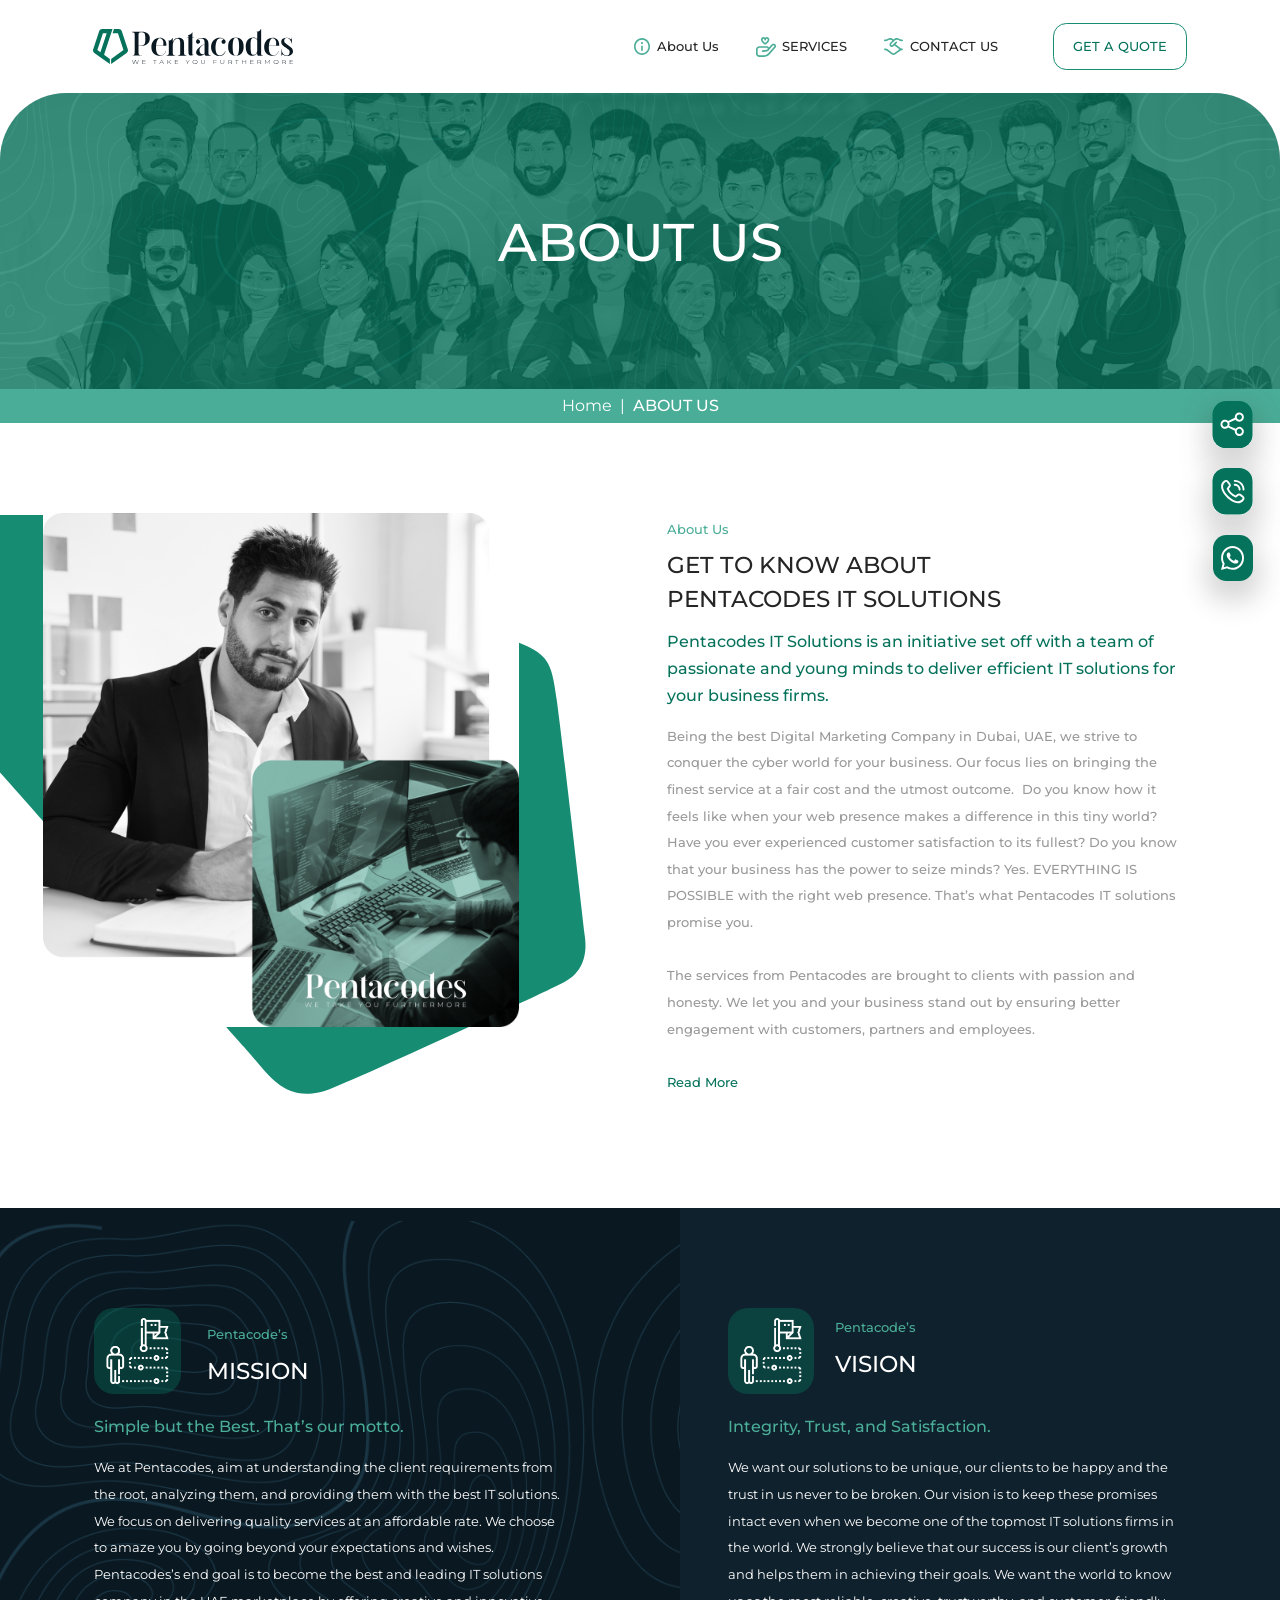
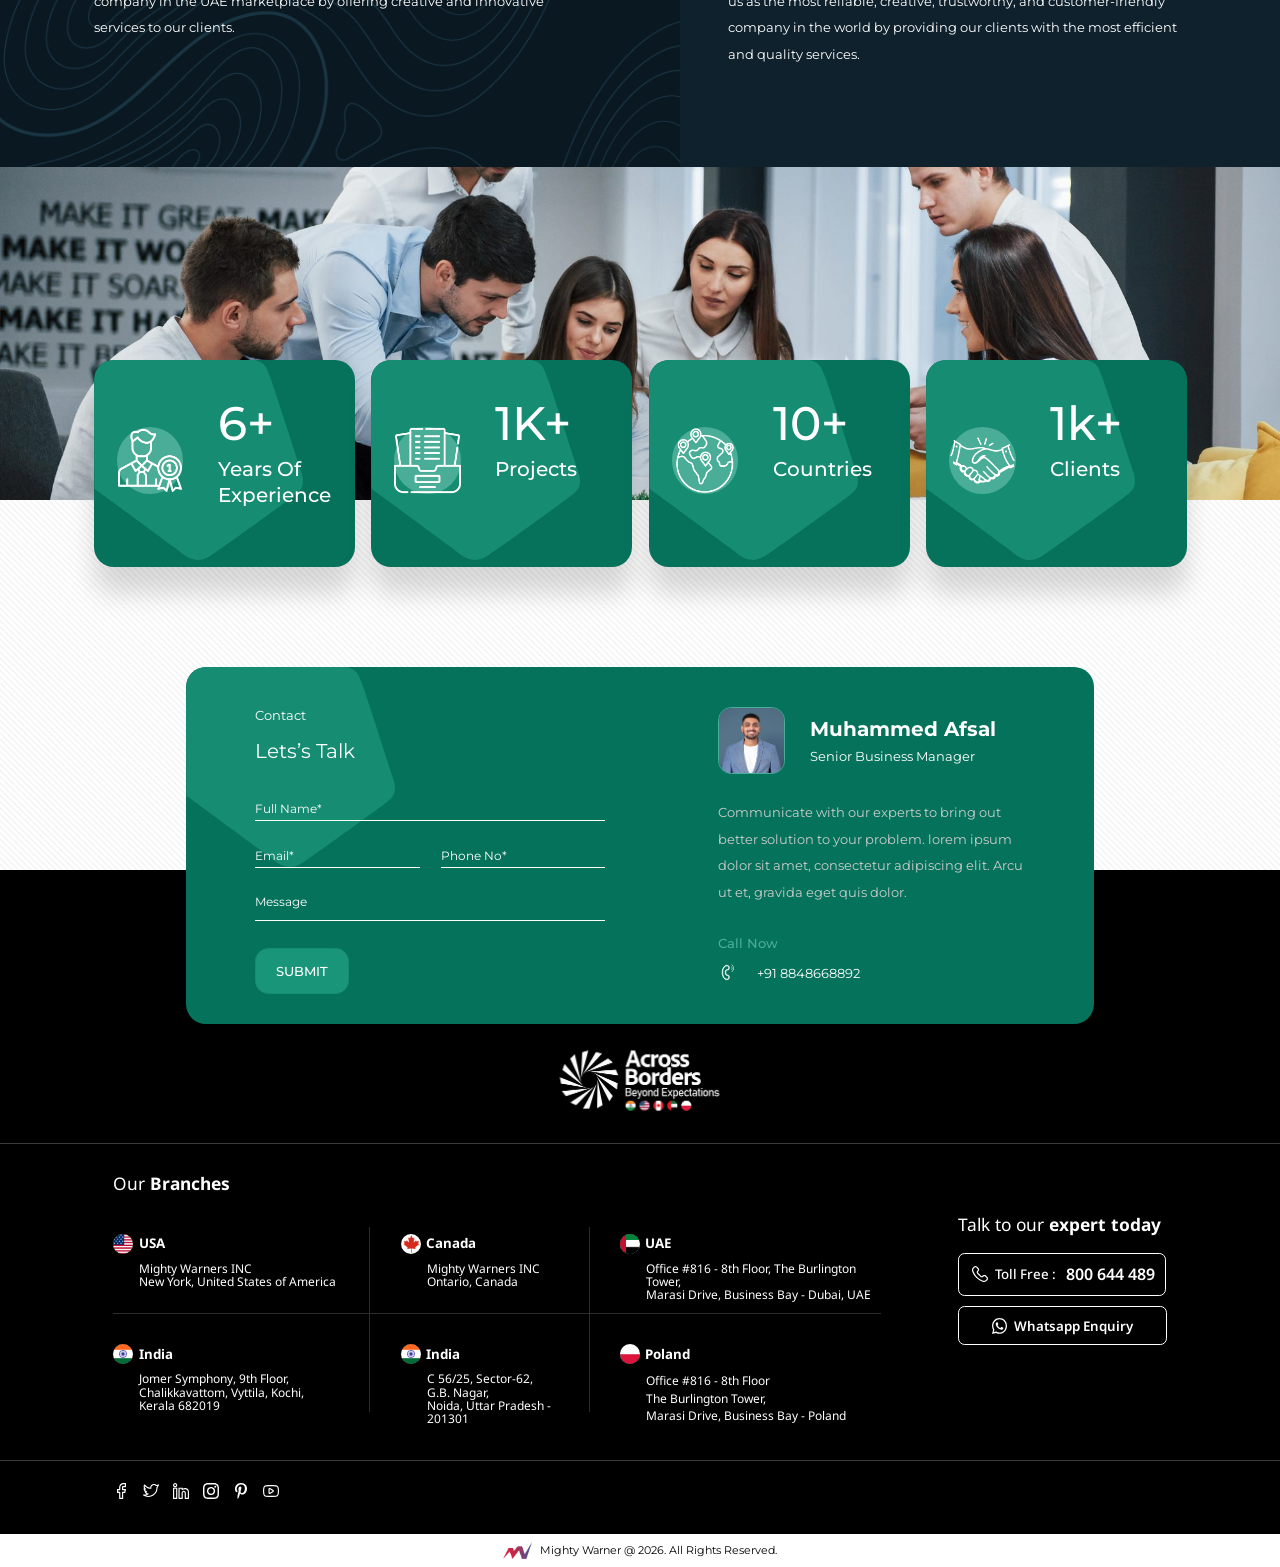
==== commit 122535a2: "Add files via upload" ====
--- a/frontend/about.html
+++ b/frontend/about.html
@@ -21,7 +21,7 @@
   <link rel="preconnect" href="https://fonts.googleapis.com">
   <link rel="preconnect" href="https://fonts.gstatic.com" crossorigin>
   <link href="https://fonts.googleapis.com/css2?family=Montserrat:wght@400;500;600;700;800&family=Noto+Sans:wght@400;500;600;700&display=swap" rel="stylesheet">
-  <link rel="stylesheet" href="css/common.css?v=11">
+  <link rel="stylesheet" href="css/common.css?v=12">
   <link rel="stylesheet" href="css/about.css?v=9">
 </head>
 <body>
